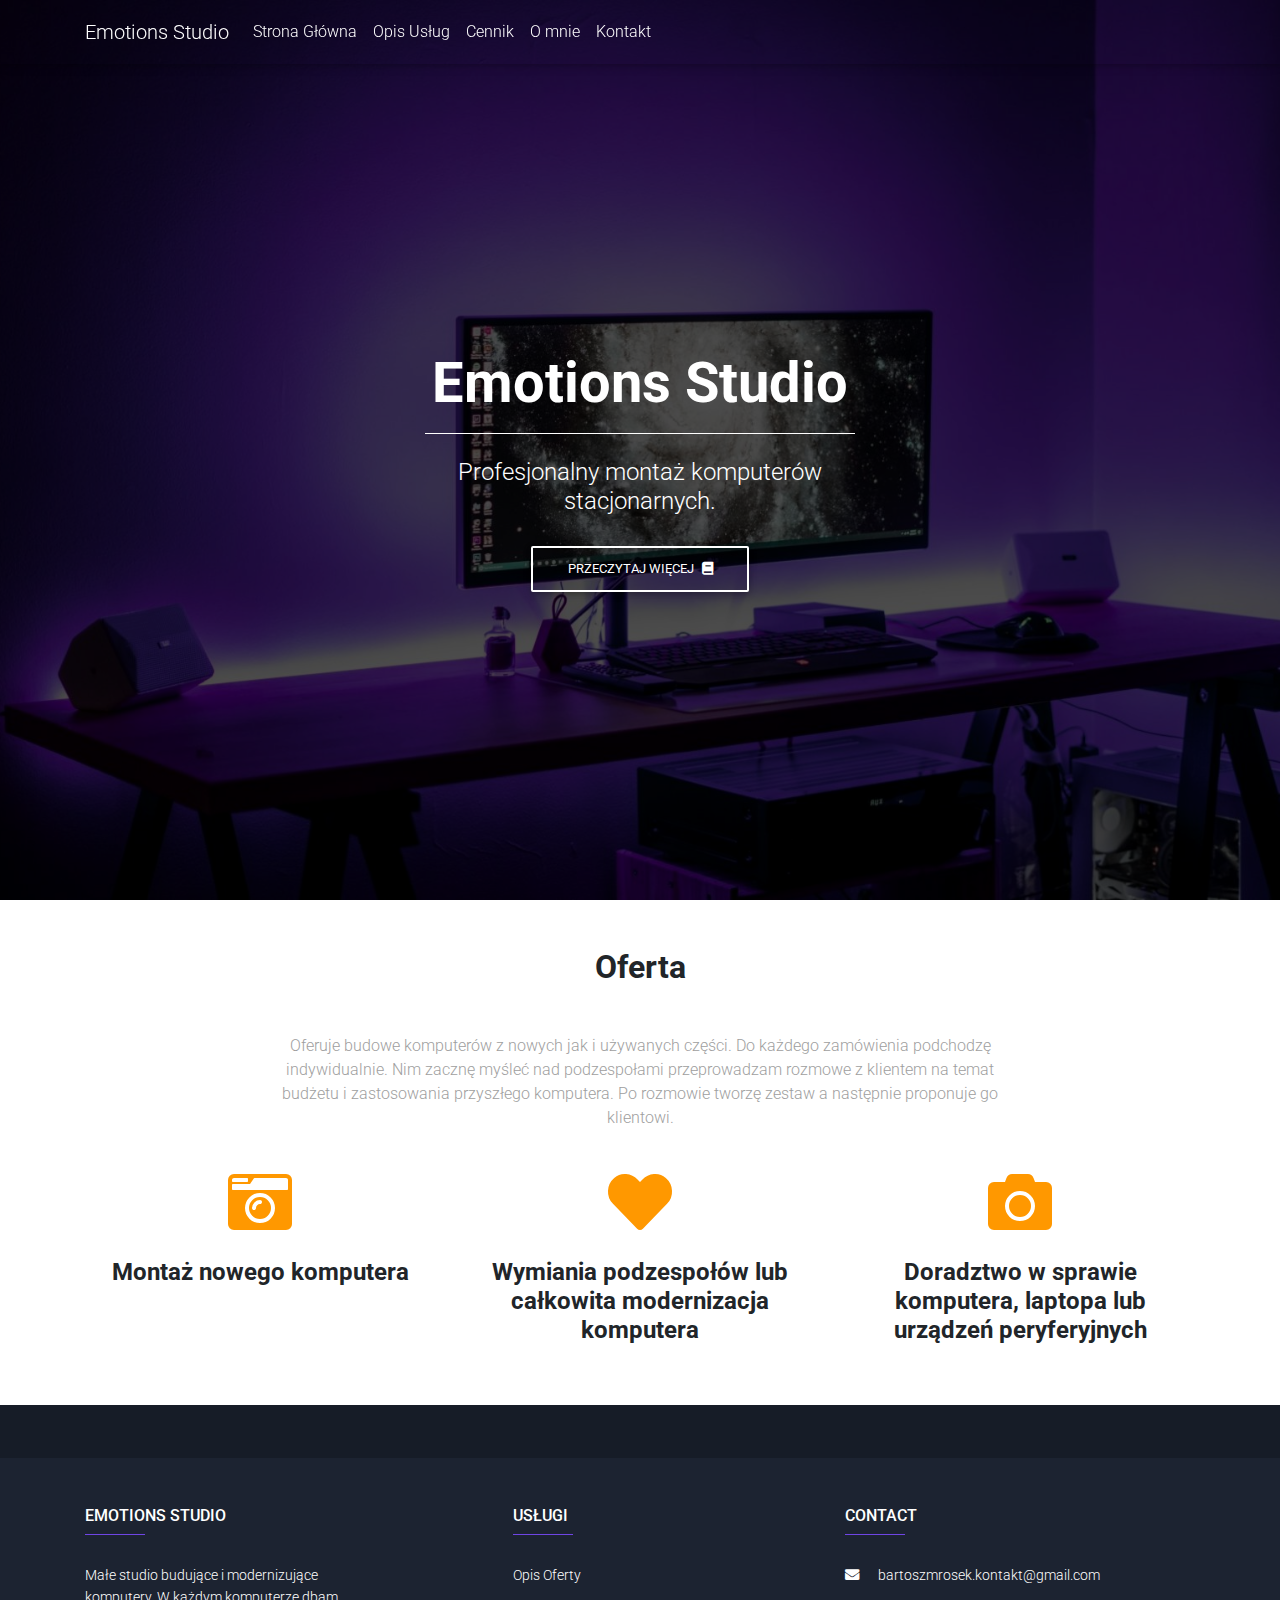
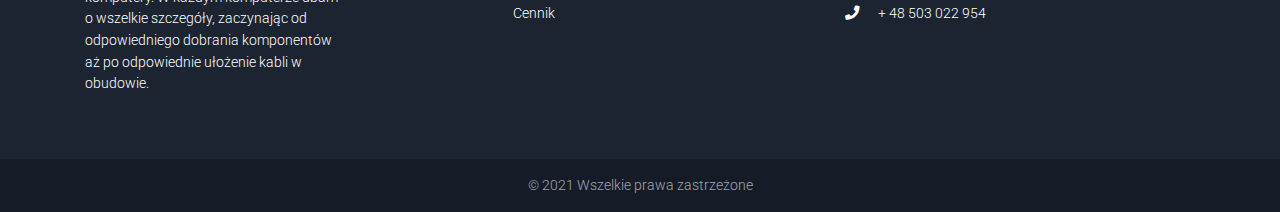
==== index.html @ 17085232 "1" ====
<!DOCTYPE html>
<html lang="en">
<head>
  <meta charset="UTF-8">
  <meta name="viewport" content="width=device-width, initial-scale=1, shrink-to-fit=no">
  <meta http-equiv="x-ua-compatible" content="ie=edge">
  <title>Emotions Studio</title>
  <!-- MDB icon -->
  <link rel="icon" href="img/logo.ico" type="image/x-icon" >
  <!-- Font Awesome -->
  <link rel="stylesheet" href="https://use.fontawesome.com/releases/v5.11.2/css/all.css">
  <!-- Google Fonts Roboto -->
  <link rel="stylesheet" href="https://fonts.googleapis.com/css?family=Roboto:300,400,500,700&display=swap">
  <!-- Bootstrap core CSS -->
  <link rel="stylesheet" href="css/bootstrap.min.css">
  <!-- Material Design Bootstrap -->
  <link rel="stylesheet" href="css/mdb.min.css">
  <!-- Your custom styles (optional) -->
  <link rel="stylesheet" href="css/style.css">
</head>
<body>
   <!--Main Navigation-->
   <header>

    <!--Navbar-->
    <nav class="navbar navbar-expand-lg navbar-dark fixed-top scrolling-navbar">

      <div class="container">

          <!-- Navbar brand -->
          <a class="navbar-brand" href="#">Emotions Studio</a>

          <!-- Collapse button -->
          <button class="navbar-toggler" type="button" data-toggle="collapse" data-target="#basicExampleNav"
              aria-controls="basicExampleNav" aria-expanded="false" aria-label="Toggle navigation">
              <span class="navbar-toggler-icon"></span>
          </button>

          <!-- Collapsible content -->
          <div class="collapse navbar-collapse" id="basicExampleNav">

              <!-- Links -->
              <ul class="navbar-nav mr-auto smooth-scroll">
                  <li class="nav-item">
                      <a class="nav-link" href="#intro">Strona Główna</a>
                  </li>
                  <li class="nav-item">
                      <a class="nav-link" href="#best-features">Opis Usług</a>
                  </li>
                  <li class="nav-item">
                      <a class="nav-link" href="#examples">Cennik</a>
                  </li>
                  <li class="nav-item">
                      <a class="nav-link" href="#gallery">O mnie</a>
                  </li>
                  <li class="nav-item">
                      <a class="nav-link" href="#contact">Kontakt</a>
                  </li>
              </ul>
              <!-- Links -->
          </div>
          <!-- Collapsible content -->

      </div>

  </nav>
  <!--/.Navbar-->

    <!--Mask-->
    <div id="intro" class="view">

      <div class="mask rgba-black-strong">

        <div class="container-fluid d-flex align-items-center justify-content-center h-100">

          <div class="row d-flex justify-content-center text-center">

            <div class="col-md-10">

              <!-- Heading -->
              <h2 class="display-4 font-weight-bold white-text pt-5 mb-2">Emotions Studio</h2>

              <!-- Divider -->
              <hr class="hr-light">

              <!-- Description -->
              <h4 class="white-text my-4">Profesjonalny montaż komputerów stacjonarnych. </h4>
              <button type="button" class="btn btn-outline-white">Przeczytaj Więcej<i class="fa fa-book ml-2"></i></button>

            </div>

          </div>

        </div>

      </div>

    </div>
    <!--/.Mask-->

  </header>
  <!--Main Navigation-->

  <!--Main layout-->
  <main class="mt-5">
    <div class="container">

      <!--Section: Best Features-->
      <section id="best-features" class="text-center">

        <!-- Heading -->
        <h2 class="mb-5 font-weight-bold">Oferta</h2>

        <!--Grid row-->
        <div class="row d-flex justify-content-center mb-4">

          <!--Grid column-->
          <div class="col-md-8">

            <!-- Description -->
            <p class="grey-text">Oferuje budowe komputerów z nowych jak i używanych części. Do każdego zamówienia podchodzę indywidualnie. 
              Nim zacznę myśleć nad podzespołami przeprowadzam rozmowe z klientem na temat budżetu i zastosowania przyszłego komputera. 
              Po rozmowie tworzę zestaw a następnie proponuje go klientowi.
            </p>

          </div>
          <!--Grid column-->

        </div>
        <!--Grid row-->

        <!--Grid row-->
        <div class="row">

          <!--Grid column-->
          <div class="col-md-4 mb-5">
            <i class="fa fa-camera-retro fa-4x orange-text"></i>
            <h4 class="my-4 font-weight-bold">Montaż nowego komputera</h4>
          </div>
          <!--Grid column-->

          <!--Grid column-->
          <div class="col-md-4 mb-1">
            <i class="fa fa-heart fa-4x orange-text"></i>
            <h4 class="my-4 font-weight-bold">Wymiania podzespołów lub całkowita modernizacja komputera</h4>
          </div>
          <!--Grid column-->

          <!--Grid column-->
          <div class="col-md-4 mb-1">
            <i class="fa fa-camera fa-4x orange-text"></i>
            <h4 class="my-4 font-weight-bold">Doradztwo w sprawie komputera, laptopa lub urządzeń peryferyjnych</h4>
          </div>
          <!--Grid column-->

        </div>
        <!--Grid row-->

      </section>
      <!--Section: Best Features-->

     
    </div>
  </main>
  <!--Main layout-->
    <div class="row py-3"></div>
    <!-- Footer -->
    <footer class="page-footer font-small unique-color-dark">

      <!-- Social buttons -->
      <div class="footer-copyright">
        <div class="container">
          <!--Grid row-->
          <div class="row py-3 d-flex align-items-center">
  
            <!--Grid column-->
            
            <!--Grid column-->
  
            <!--Grid column-->
            <div class="col-md-6 col-lg-7 text-center text-md-right">
              <!--Facebook-->
              <a class="fb-ic ml-0">
                <i class="fa fa-facebook white-text mr-4"></i>
              </a>
              <!--Twitter-->
              <a class="tw-ic">
                <i class="fa fa-twitter white-text mr-4"> </i>
              </a>
              <!--Google +-->
              <a class="gplus-ic">
                <i class="fa fa-google-plus white-text mr-4"> </i>
              </a>
              <!--Linkedin-->
              <a class="li-ic">
                <i class="fa fa-linkedin white-text mr-4"> </i>
              </a>
              <!--Instagram-->
              <a class="ins-ic">
                <i class="fa fa-instagram white-text mr-lg-4"> </i>
              </a>
            </div>
            <!--Grid column-->
  
          </div>
          <!--Grid row-->
        </div>
      </div>
      <!-- Social buttons -->
  
      <!--Footer Links-->
      <div class="container mt-5 mb-4 text-center text-md-left">
        <div class="row mt-3">
  
          <!--First column-->
          <div class="col-md-3 col-lg-4 col-xl-3 mb-4">
            <h6 class="text-uppercase font-weight-bold">
              <strong>Emotions Studio</strong>
            </h6>
            <hr class="deep-purple accent-2 mb-4 mt-0 d-inline-block mx-auto" style="width: 60px;">
            <p>Małe studio budujące i modernizujące komputery. W każdym komputerze dbam o wszelkie szczegóły, zaczynając od odpowiedniego dobrania komponentów aż po
              odpowiednie ułożenie kabli w obudowie.
            </p>
          </div>
          <!--/.First column-->
  
          <!--Second column-->
          <div class="col-md-2 col-lg-2 col-xl-2 mx-auto mb-4">
            <h6 class="text-uppercase font-weight-bold">
              <strong>Usługi</strong>
            </h6>
            <hr class="deep-purple accent-2 mb-4 mt-0 d-inline-block mx-auto" style="width: 60px;">
            <p>
              <a href="#!">Opis Oferty</a>
            </p>
            <p>
              <a href="#!">Cennik</a>
            </p>
          </div>
          <!--/.Second column-->
  
          <!--Fourth column-->
          <div class="col-md-4 col-lg-4 col-xl-4">
            <h6 class="text-uppercase font-weight-bold">
              <strong>Contact</strong>
            </h6>
            <hr class="deep-purple accent-2 mb-4 mt-0 d-inline-block mx-auto" style="width: 60px;">
            <p>
              <i class="fa fa-envelope mr-3"></i> bartoszmrosek.kontakt@gmail.com</p>
            <p>
              <i class="fa fa-phone mr-3"></i> + 48 503 022 954</p>
          </div>
          <!--/.Fourth column-->
  
        </div>
      </div>
      <!--/.Footer Links-->
  
      <!-- Copyright -->
      <div class="footer-copyright text-center py-3">© 2021 Wszelkie prawa zastrzeżone
      </div>
      <!-- Copyright -->
  
    </footer>
  <!-- jQuery -->
  <script type="text/javascript" src="js/jquery.min.js"></script>
  <!-- Bootstrap tooltips -->
  <script type="text/javascript" src="js/popper.min.js"></script>
  <!-- Bootstrap core JavaScript -->
  <script type="text/javascript" src="js/bootstrap.min.js"></script>
  <!-- MDB core JavaScript -->
  <script type="text/javascript" src="js/mdb.min.js"></script>
  <!-- Your custom scripts (optional) -->
  <script type="text/javascript"></script>

</body>
</html>
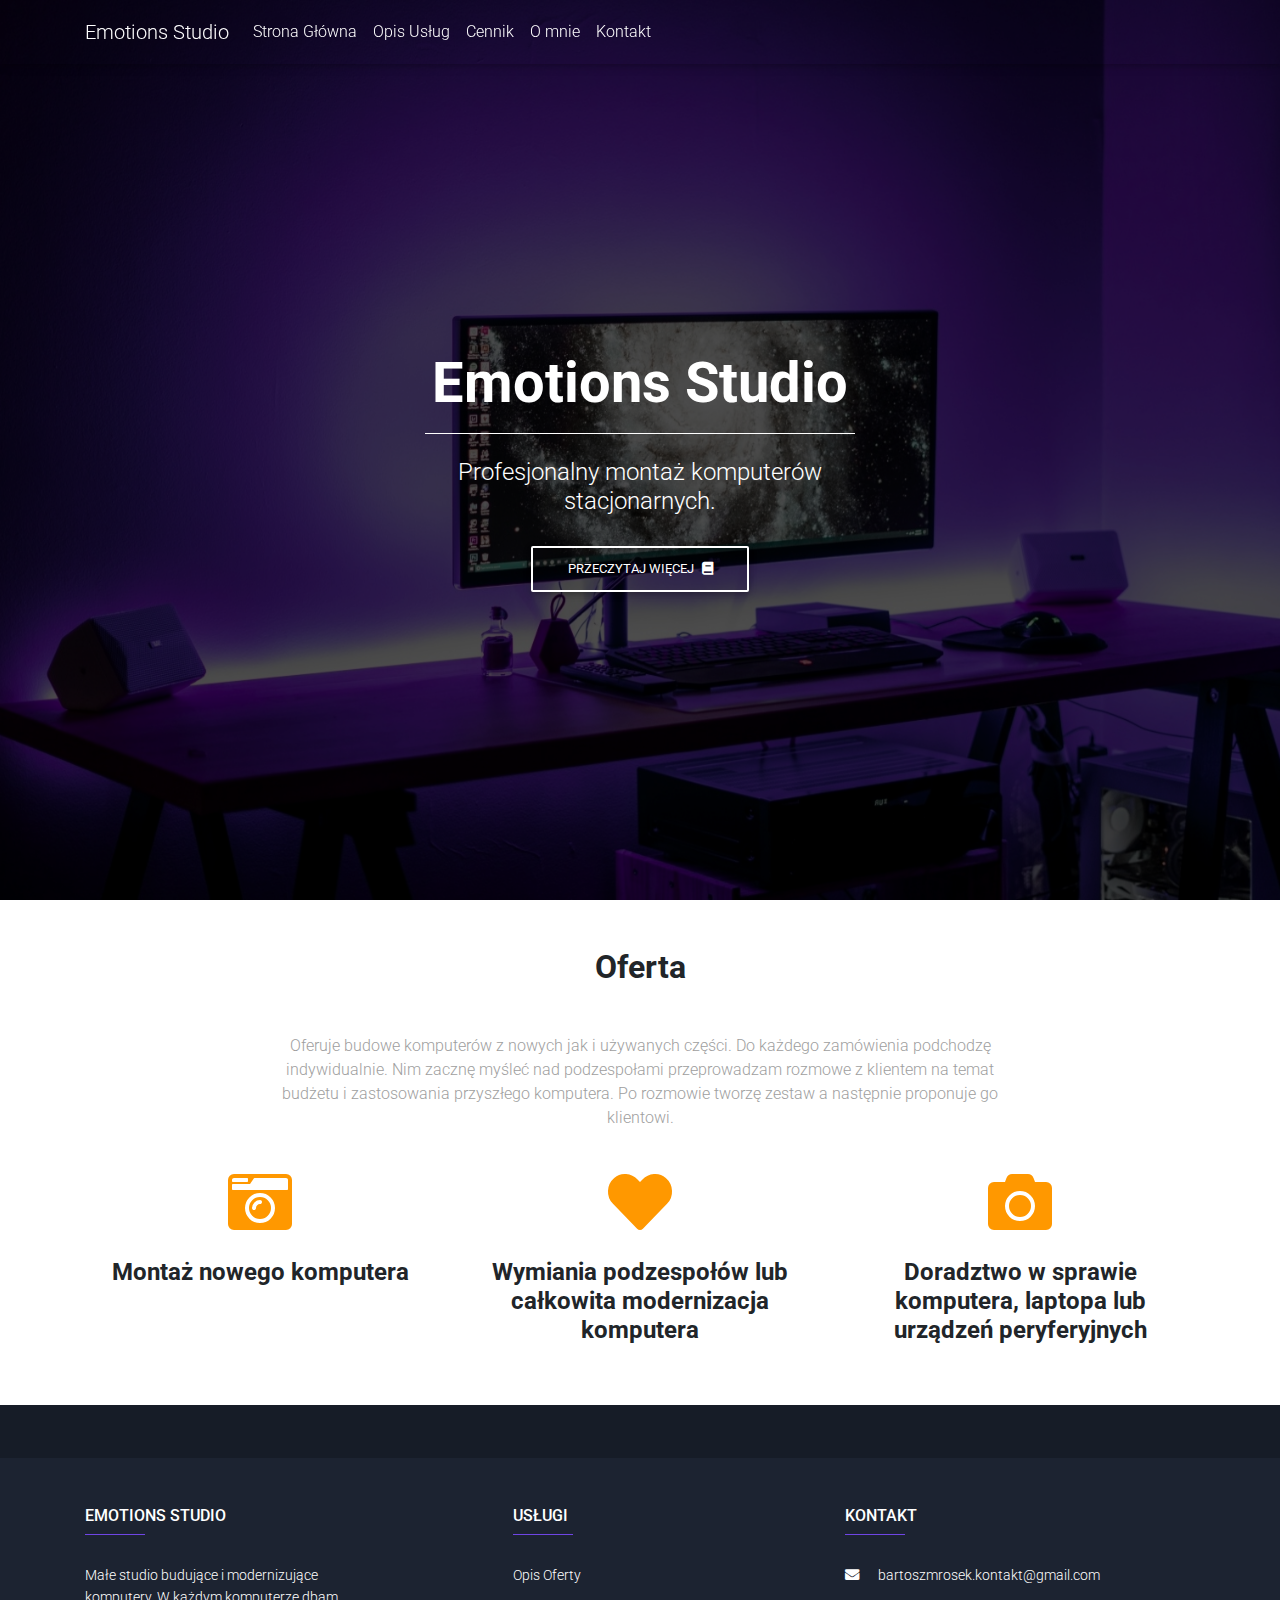
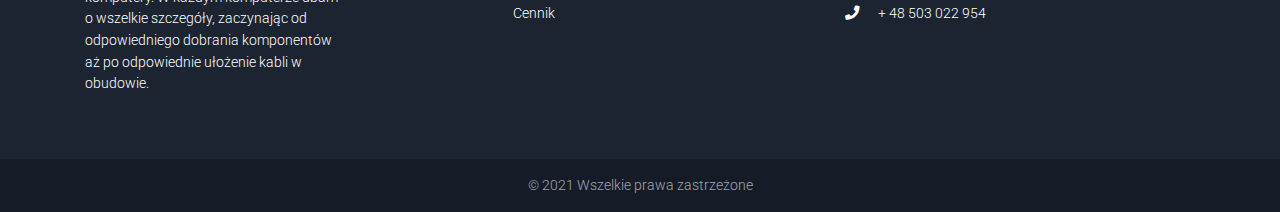
==== commit 293eaa82: "1234" ====
--- a/index.html
+++ b/index.html
@@ -28,7 +28,7 @@
       <div class="container">
 
           <!-- Navbar brand -->
-          <a class="navbar-brand" href="#">Emotions Studio</a>
+          <a class="navbar-brand" href="https://emotionsstudio.tk/">Emotions Studio</a>
 
           <!-- Collapse button -->
           <button class="navbar-toggler" type="button" data-toggle="collapse" data-target="#basicExampleNav"
@@ -42,19 +42,19 @@
               <!-- Links -->
               <ul class="navbar-nav mr-auto smooth-scroll">
                   <li class="nav-item">
-                      <a class="nav-link" href="#intro">Strona Główna</a>
-                  </li>
-                  <li class="nav-item">
-                      <a class="nav-link" href="#best-features">Opis Usług</a>
-                  </li>
-                  <li class="nav-item">
-                      <a class="nav-link" href="#examples">Cennik</a>
-                  </li>
-                  <li class="nav-item">
-                      <a class="nav-link" href="#gallery">O mnie</a>
-                  </li>
-                  <li class="nav-item">
-                      <a class="nav-link" href="#contact">Kontakt</a>
+                      <a class="nav-link" href="https://emotionsstudio.tk/">Strona Główna</a>
+                  </li>
+                  <li class="nav-item">
+                      <a class="nav-link" href="about.html">Opis Usług</a>
+                  </li>
+                  <li class="nav-item">
+                      <a class="nav-link" href="price-list.html">Cennik</a>
+                  </li>
+                  <li class="nav-item">
+                      <a class="nav-link" href="about-me.html">O mnie</a>
+                  </li>
+                  <li class="nav-item">
+                      <a class="nav-link" href="contact.html">Kontakt</a>
                   </li>
               </ul>
               <!-- Links -->
@@ -85,7 +85,8 @@
 
               <!-- Description -->
               <h4 class="white-text my-4">Profesjonalny montaż komputerów stacjonarnych. </h4>
-              <button type="button" class="btn btn-outline-white">Przeczytaj Więcej<i class="fa fa-book ml-2"></i></button>
+              <button type="button" class="btn btn-outline-white"><a href="about.html" style="text-decoration: none;color: white;">Przeczytaj Więcej</a><i class="fa fa-book ml-2"></i></button>
+
 
             </div>
 
@@ -231,10 +232,10 @@
             </h6>
             <hr class="deep-purple accent-2 mb-4 mt-0 d-inline-block mx-auto" style="width: 60px;">
             <p>
-              <a href="#!">Opis Oferty</a>
-            </p>
-            <p>
-              <a href="#!">Cennik</a>
+              <a href="about.html">Opis Oferty</a>
+            </p>
+            <p>
+              <a href="price-list.html">Cennik</a>
             </p>
           </div>
           <!--/.Second column-->
@@ -242,7 +243,7 @@
           <!--Fourth column-->
           <div class="col-md-4 col-lg-4 col-xl-4">
             <h6 class="text-uppercase font-weight-bold">
-              <strong>Contact</strong>
+              <strong>Kontakt</strong>
             </h6>
             <hr class="deep-purple accent-2 mb-4 mt-0 d-inline-block mx-auto" style="width: 60px;">
             <p>
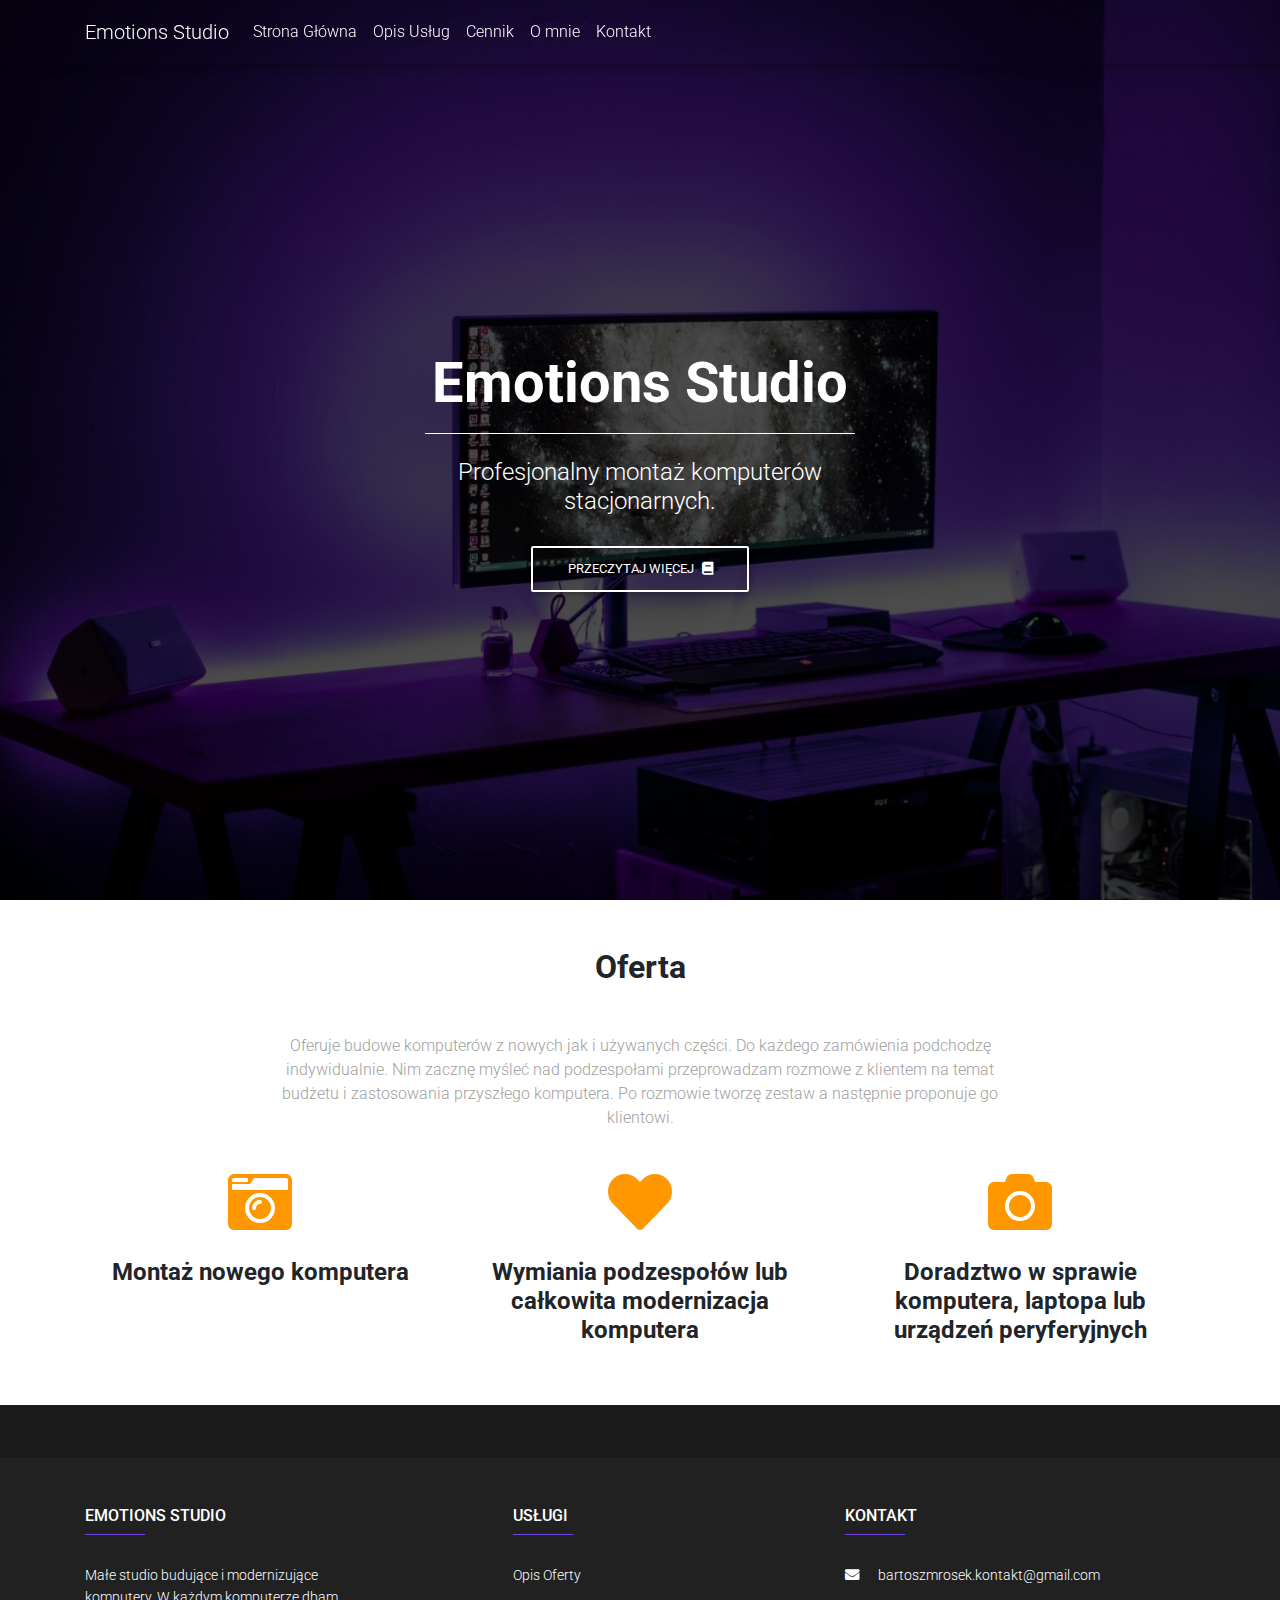
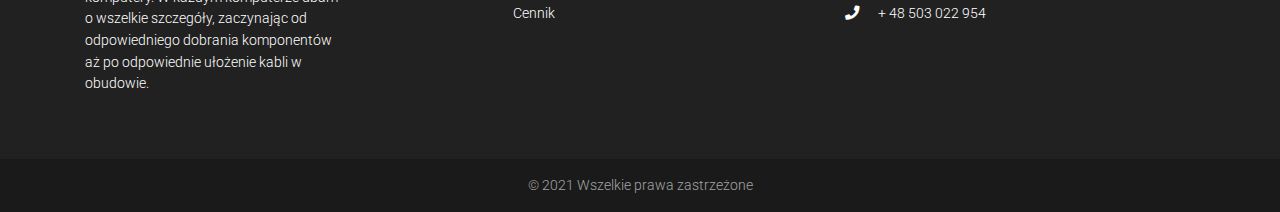
==== commit 4abf65e6: "subsites" ====
--- a/index.html
+++ b/index.html
@@ -166,7 +166,7 @@
   <!--Main layout-->
     <div class="row py-3"></div>
     <!-- Footer -->
-    <footer class="page-footer font-small unique-color-dark">
+    <footer class="page-footer font-small bg-dark">
 
       <!-- Social buttons -->
       <div class="footer-copyright">
--- a/css/style.css
+++ b/css/style.css
@@ -14,15 +14,15 @@
 }
 
 .top-nav-collapse {
-    background-color: #000000;
+    background-color: #212121;
   }
   @media (max-width: 768px) {
     .navbar:not(.top-nav-collapse) {
-      background-color: #000000;
+      background-color: #212121;
     }
   }
   @media (min-width: 800px) and (max-width: 850px) {
     .navbar:not(.top-nav-collapse) {
-      background-color: #000000 ;
+      background-color: #212121 ;
     }
   }